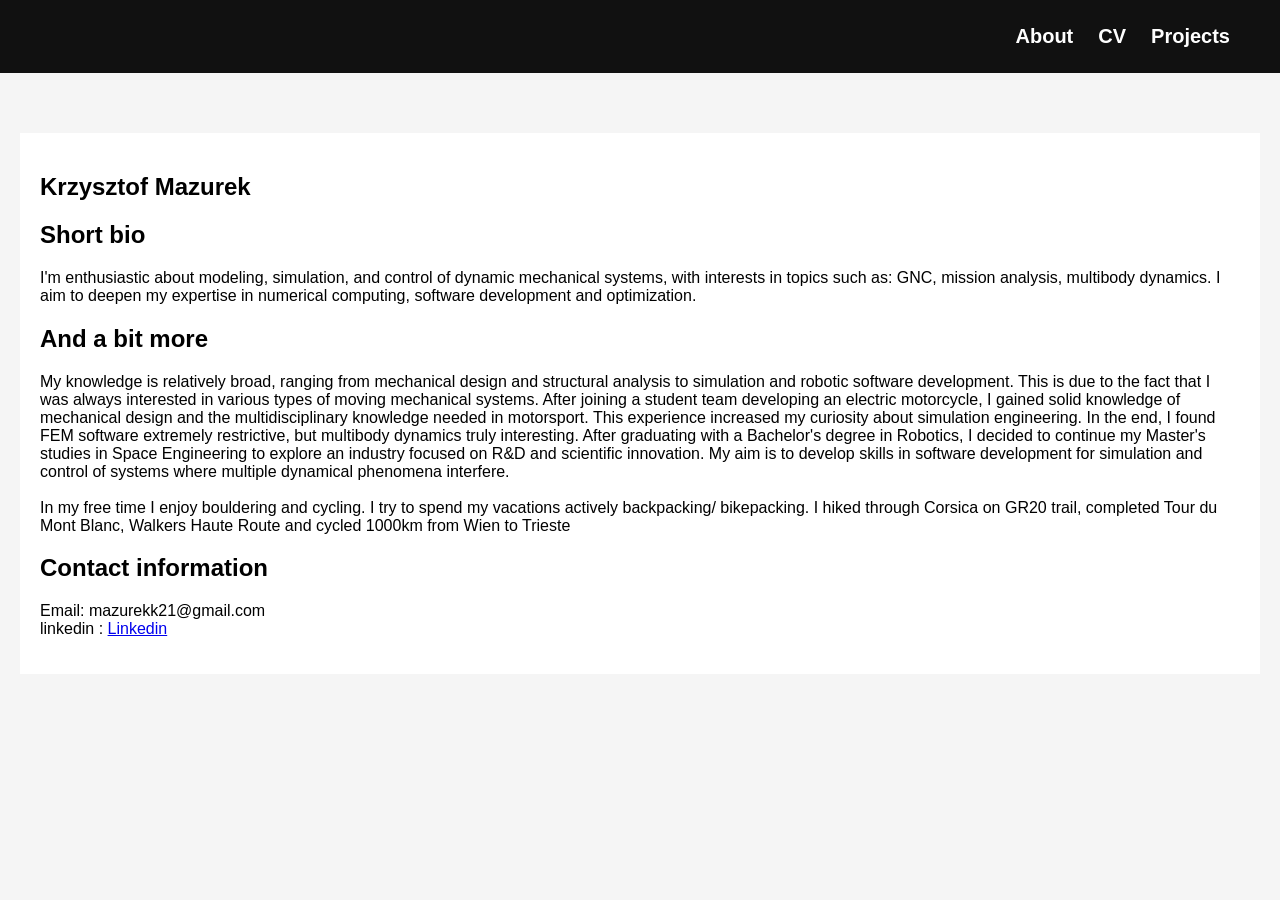
==== index.html @ 36727c9b "Last edit of today" ====
<!DOCTYPE html>
<html>
<head>
    <title>Krzysztof Mazurek</title>
    <link rel="stylesheet" href="style.css">
</head>
<body>

<nav>
    <a href="index.html">About</a>
    <a href="cv.html">CV</a>
    <a href="projects.html">Projects</a>
</nav>

<section>
    <h1>Krzysztof Mazurek</h1>

    <h2>Short bio</h2>
    <p>I'm enthusiastic about modeling, simulation, and control of dynamic mechanical systems, with interests in topics
    such as: GNC, mission analysis, multibody dynamics. I aim to deepen my expertise in numerical computing,
    software development and optimization.</p>
   
    <h2>And a bit more</h2>
    <p>My knowledge is relatively broad, ranging from mechanical design and structural analysis to simulation and robotic software development. 
        This is due to the fact that I was always interested in various types of moving mechanical systems. After joining a student team developing an electric motorcycle,
         I gained solid knowledge of mechanical design and the multidisciplinary knowledge needed in motorsport. This experience increased my curiosity about simulation engineering. 
         In the end, I found FEM software extremely restrictive, but multibody dynamics truly interesting. After graduating with a Bachelor's degree in Robotics, I decided to continue 
         my Master's studies in Space Engineering to explore an industry focused on R&D and scientific innovation. My aim is to develop skills in software development for simulation 
         and control of systems where multiple dynamical phenomena interfere. <br> <br>
         
         In my free time I enjoy bouldering and cycling. I try to spend my vacations actively backpacking/ bikepacking. I hiked through Corsica on GR20 trail, completed Tour du Mont Blanc, 
         Walkers Haute Route and cycled 1000km from Wien to Trieste
        
        
        </p>

    <h2>Contact information</h2>
    <p> 
        Email: mazurekk21@gmail.com <br>
        linkedin : 
        <a href="https://www.linkedin.com/in/krzysztof-mazurek-030470272/">Linkedin</a>


    </p>


</section>

</body>
</html>
---- style.css ----
body {
    margin: 0;
    font-family: Arial, Helvetica, sans-serif;
    background: #f5f5f5;
}

nav {
    background: #111;
    padding: 25px;
    display: flex;          
    justify-content: flex-end; 
}

nav a {
    color: white;
    margin-right: 25px;
    text-decoration: none;
    font-weight: bold;
    font-size: 20px; 
}

nav a:hover {
    opacity: 0.7;
}

section {
    max-width: 1200px;
    margin: 60px auto;
    padding: 20px;
    background: white;
}


details {
    margin-bottom: 15px;
    border: 1px solid #ccc;
    padding: 5px 10px;
    border-radius: 6px;
    background-color: #f9f9f9;
}

summary {
    font-size: 18px;
    font-weight: bold;
    cursor: pointer;
    padding: 5px 0;
}

iframe {
    margin-top: 10px;
    border: 1px solid #ddd;
    border-radius: 4px;
}
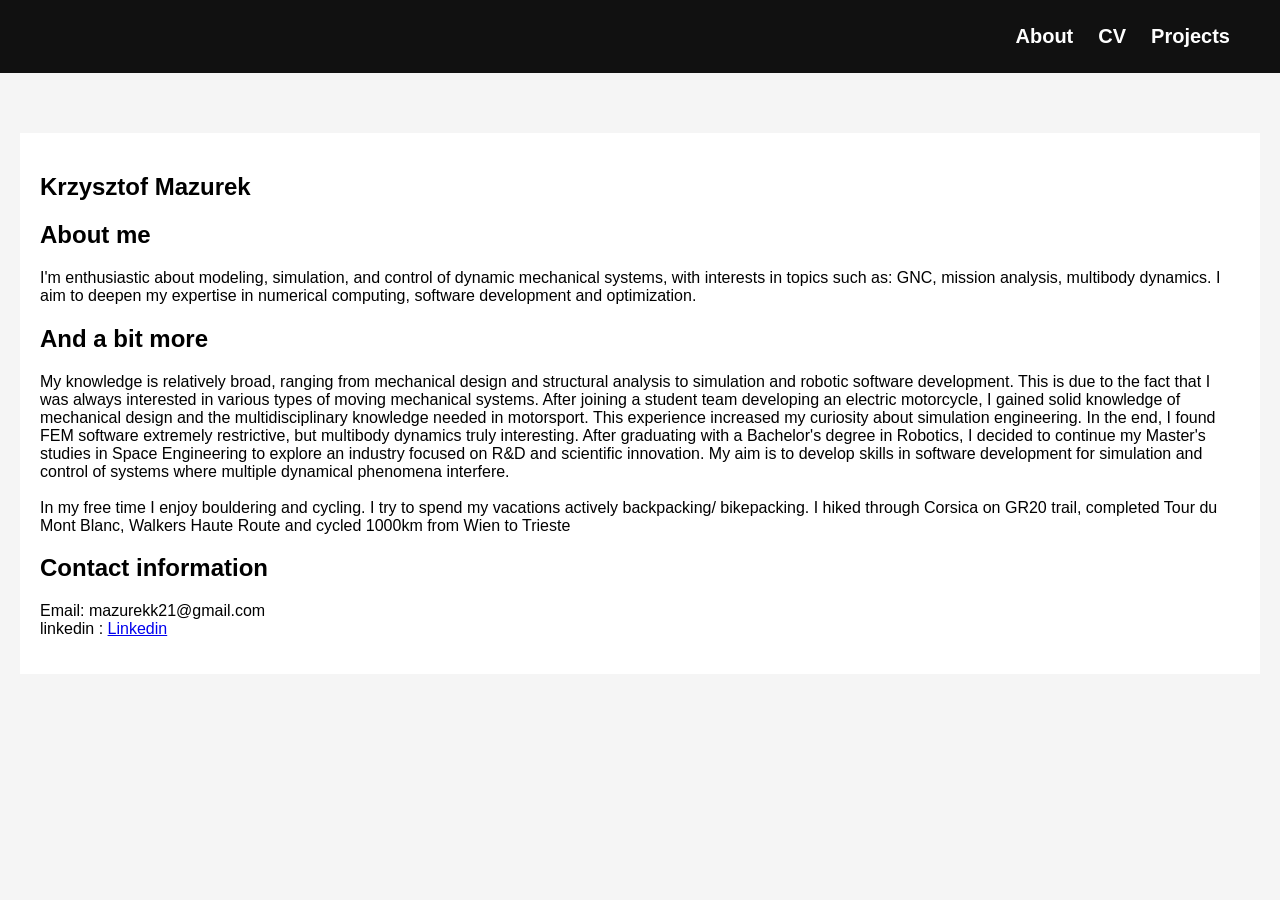
==== commit ec3cc85d: "Last" ====
--- a/index.html
+++ b/index.html
@@ -15,7 +15,7 @@
 <section>
     <h1>Krzysztof Mazurek</h1>
 
-    <h2>Short bio</h2>
+    <h2>About me</h2>
     <p>I'm enthusiastic about modeling, simulation, and control of dynamic mechanical systems, with interests in topics
     such as: GNC, mission analysis, multibody dynamics. I aim to deepen my expertise in numerical computing,
     software development and optimization.</p>
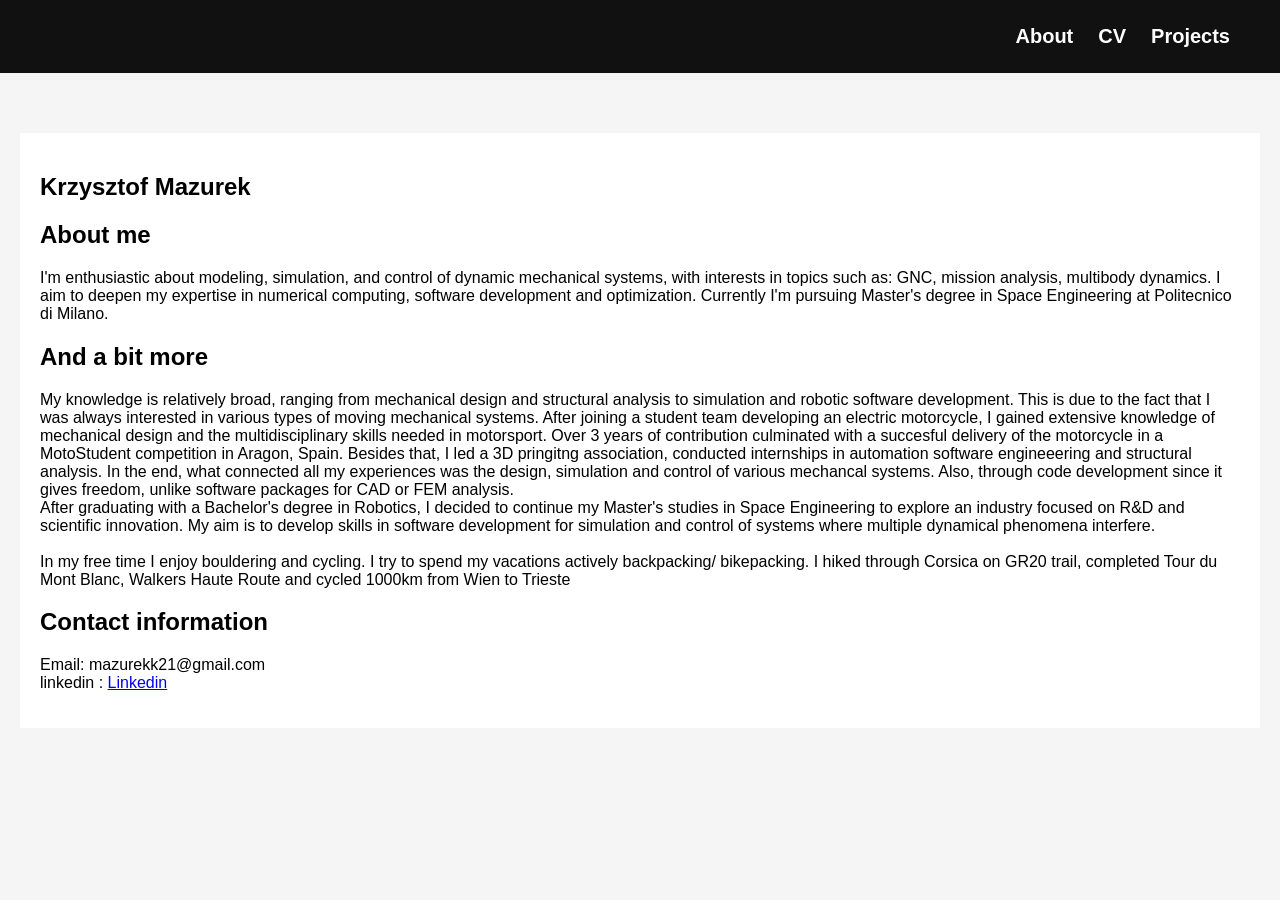
==== commit 25b8a18c: "Projects and about ubdate" ====
--- a/index.html
+++ b/index.html
@@ -18,15 +18,18 @@
     <h2>About me</h2>
     <p>I'm enthusiastic about modeling, simulation, and control of dynamic mechanical systems, with interests in topics
     such as: GNC, mission analysis, multibody dynamics. I aim to deepen my expertise in numerical computing,
-    software development and optimization.</p>
+    software development and optimization. Currently I'm pursuing Master's degree in Space Engineering at Politecnico di Milano.</p>
    
     <h2>And a bit more</h2>
     <p>My knowledge is relatively broad, ranging from mechanical design and structural analysis to simulation and robotic software development. 
         This is due to the fact that I was always interested in various types of moving mechanical systems. After joining a student team developing an electric motorcycle,
-         I gained solid knowledge of mechanical design and the multidisciplinary knowledge needed in motorsport. This experience increased my curiosity about simulation engineering. 
-         In the end, I found FEM software extremely restrictive, but multibody dynamics truly interesting. After graduating with a Bachelor's degree in Robotics, I decided to continue 
-         my Master's studies in Space Engineering to explore an industry focused on R&D and scientific innovation. My aim is to develop skills in software development for simulation 
-         and control of systems where multiple dynamical phenomena interfere. <br> <br>
+         I gained extensive knowledge of mechanical design and the multidisciplinary skills needed in motorsport. Over 3 years of contribution culminated with a succesful delivery of
+         the motorcycle in a MotoStudent competition in Aragon, Spain. Besides that, I led a 3D pringitng association, conducted internships in automation software engineeering and 
+         structural analysis. In the end, what connected all my experiences was the design, simulation and control of various mechancal systems. Also, through code development since it 
+         gives freedom, unlike software packages for CAD or FEM analysis. <br>
+         
+         After graduating with a Bachelor's degree in Robotics, I decided to continue my Master's studies in Space Engineering to explore an industry focused on R&D and scientific innovation. 
+         My aim is to develop skills in software development for simulation and control of systems where multiple dynamical phenomena interfere. <br> <br>
          
          In my free time I enjoy bouldering and cycling. I try to spend my vacations actively backpacking/ bikepacking. I hiked through Corsica on GR20 trail, completed Tour du Mont Blanc, 
          Walkers Haute Route and cycled 1000km from Wien to Trieste
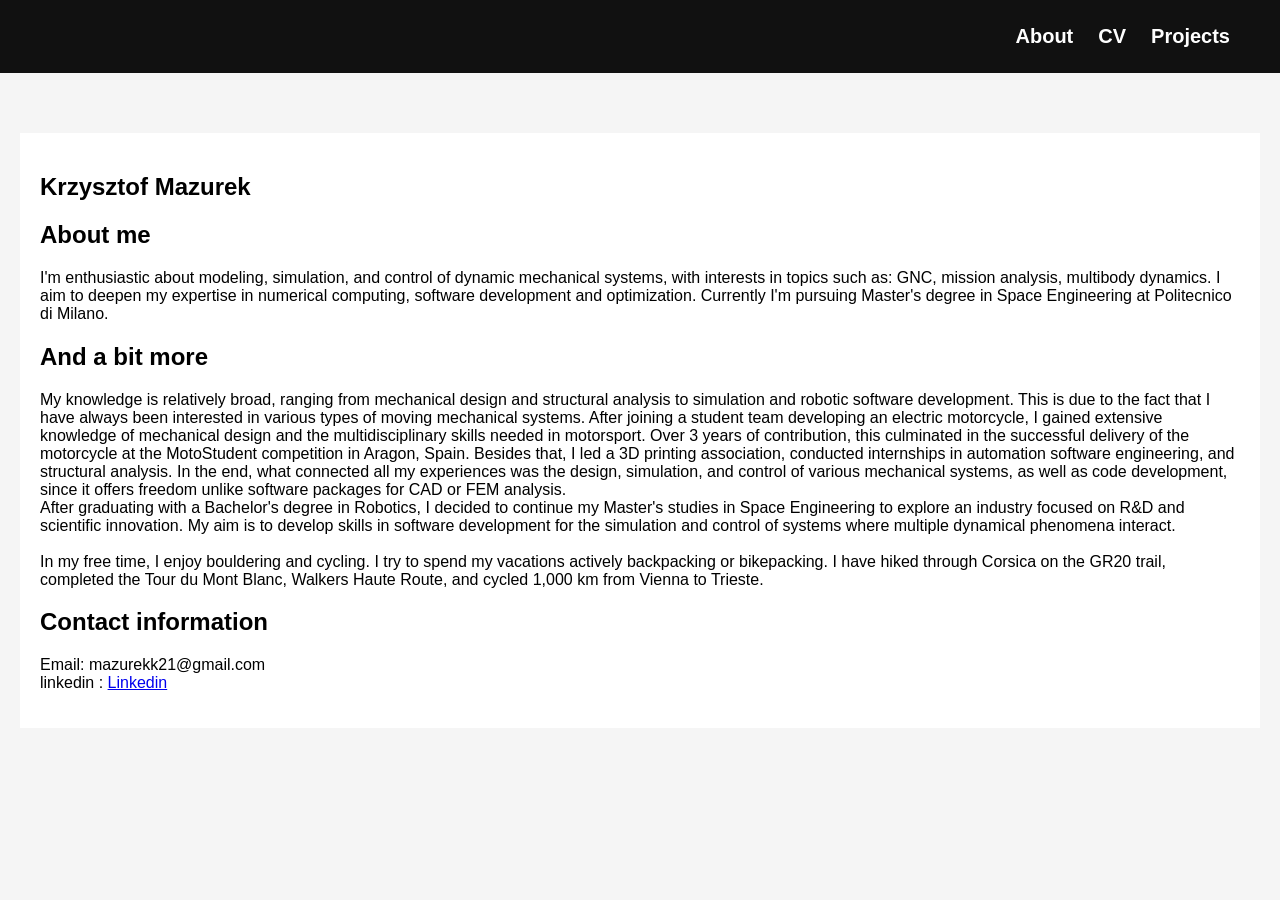
==== commit 53b02d70: "Grammar correct" ====
--- a/index.html
+++ b/index.html
@@ -21,21 +21,20 @@
     software development and optimization. Currently I'm pursuing Master's degree in Space Engineering at Politecnico di Milano.</p>
    
     <h2>And a bit more</h2>
-    <p>My knowledge is relatively broad, ranging from mechanical design and structural analysis to simulation and robotic software development. 
-        This is due to the fact that I was always interested in various types of moving mechanical systems. After joining a student team developing an electric motorcycle,
-         I gained extensive knowledge of mechanical design and the multidisciplinary skills needed in motorsport. Over 3 years of contribution culminated with a succesful delivery of
-         the motorcycle in a MotoStudent competition in Aragon, Spain. Besides that, I led a 3D pringitng association, conducted internships in automation software engineeering and 
-         structural analysis. In the end, what connected all my experiences was the design, simulation and control of various mechancal systems. Also, through code development since it 
-         gives freedom, unlike software packages for CAD or FEM analysis. <br>
-         
-         After graduating with a Bachelor's degree in Robotics, I decided to continue my Master's studies in Space Engineering to explore an industry focused on R&D and scientific innovation. 
-         My aim is to develop skills in software development for simulation and control of systems where multiple dynamical phenomena interfere. <br> <br>
-         
-         In my free time I enjoy bouldering and cycling. I try to spend my vacations actively backpacking/ bikepacking. I hiked through Corsica on GR20 trail, completed Tour du Mont Blanc, 
-         Walkers Haute Route and cycled 1000km from Wien to Trieste
-        
-        
-        </p>
+    <p>
+    My knowledge is relatively broad, ranging from mechanical design and structural analysis to simulation and robotic software development.
+    This is due to the fact that I have always been interested in various types of moving mechanical systems. After joining a student team developing an electric motorcycle,
+    I gained extensive knowledge of mechanical design and the multidisciplinary skills needed in motorsport. Over 3 years of contribution, this culminated in the successful delivery
+    of the motorcycle at the MotoStudent competition in Aragon, Spain. Besides that, I led a 3D printing association, conducted internships in automation software engineering,
+    and structural analysis. In the end, what connected all my experiences was the design, simulation, and control of various mechanical systems, as well as code development,
+    since it offers freedom unlike software packages for CAD or FEM analysis. <br>
+
+    After graduating with a Bachelor's degree in Robotics, I decided to continue my Master's studies in Space Engineering to explore an industry focused on R&D and scientific innovation.
+    My aim is to develop skills in software development for the simulation and control of systems where multiple dynamical phenomena interact. <br> <br>
+
+    In my free time, I enjoy bouldering and cycling. I try to spend my vacations actively backpacking or bikepacking. I have hiked through Corsica on the GR20 trail, completed the Tour du Mont Blanc,
+    Walkers Haute Route, and cycled 1,000 km from Vienna to Trieste.
+</p>
 
     <h2>Contact information</h2>
     <p> 
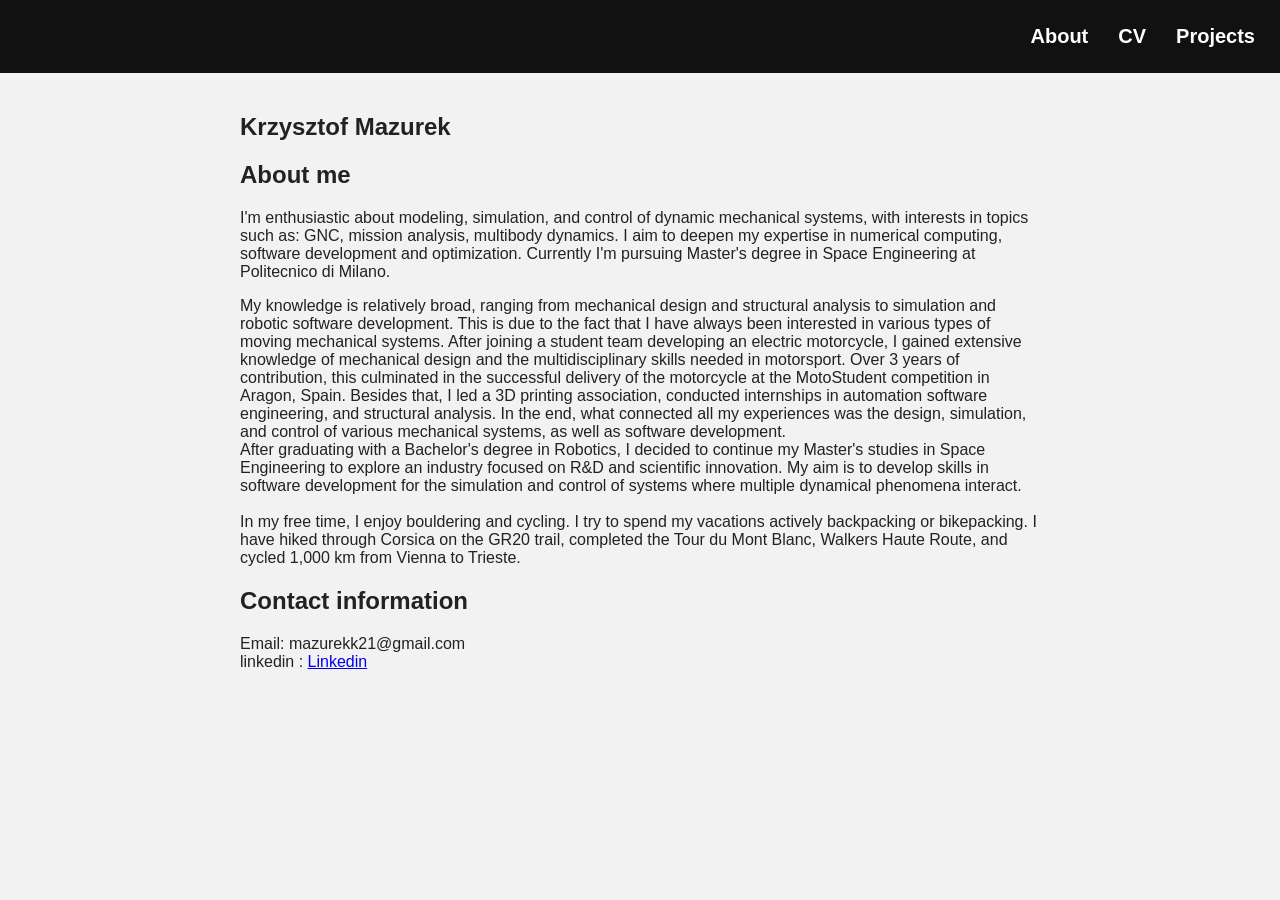
==== commit bec4bb5f: "updated fully" ====
--- a/index.html
+++ b/index.html
@@ -12,7 +12,7 @@
     <a href="projects.html">Projects</a>
 </nav>
 
-<section>
+<section class="about-page">
     <h1>Krzysztof Mazurek</h1>
 
     <h2>About me</h2>
@@ -20,14 +20,13 @@
     such as: GNC, mission analysis, multibody dynamics. I aim to deepen my expertise in numerical computing,
     software development and optimization. Currently I'm pursuing Master's degree in Space Engineering at Politecnico di Milano.</p>
    
-    <h2>And a bit more</h2>
+    <!-- <h2>And a bit more</h2> -->
     <p>
     My knowledge is relatively broad, ranging from mechanical design and structural analysis to simulation and robotic software development.
     This is due to the fact that I have always been interested in various types of moving mechanical systems. After joining a student team developing an electric motorcycle,
     I gained extensive knowledge of mechanical design and the multidisciplinary skills needed in motorsport. Over 3 years of contribution, this culminated in the successful delivery
     of the motorcycle at the MotoStudent competition in Aragon, Spain. Besides that, I led a 3D printing association, conducted internships in automation software engineering,
-    and structural analysis. In the end, what connected all my experiences was the design, simulation, and control of various mechanical systems, as well as code development,
-    since it offers freedom unlike software packages for CAD or FEM analysis. <br>
+    and structural analysis. In the end, what connected all my experiences was the design, simulation, and control of various mechanical systems, as well as software development. <br>
 
     After graduating with a Bachelor's degree in Robotics, I decided to continue my Master's studies in Space Engineering to explore an industry focused on R&D and scientific innovation.
     My aim is to develop skills in software development for the simulation and control of systems where multiple dynamical phenomena interact. <br> <br>
--- a/style.css
+++ b/style.css
@@ -1,53 +1,175 @@
 body {
     margin: 0;
     font-family: Arial, Helvetica, sans-serif;
-    background: #f5f5f5;
+    background: #f2f2f2;
+    color: #222;
 }
+
+.about-page {
+    max-width: 800px;   /* Adjust as needed */
+    margin: 40px auto;
+    padding: 0 20px;
+}
+
+/* .cv-page {
+    max-width: 1000px;   /* Adjust as needed */
+    margin: 40px auto;
+    padding: 0 20px;
+} */
+
+
+.cv-page {
+    max-width: 1000px;
+    margin: 40px auto;
+    padding: 0 20px;
+}
+
+.cv-page iframe {
+    width: 75%;
+    height: 80vh; /* adjust this */
+    border: none;
+    display: block;
+    margin: 0 auto;
+}
+
+
+/* Navigation */
 
 nav {
     background: #111;
     padding: 25px;
-    display: flex;          
-    justify-content: flex-end; 
+    display: flex;
+    justify-content: flex-end;
+    position: sticky;
+    top: 0;
+    z-index: 10;
 }
 
 nav a {
     color: white;
-    margin-right: 25px;
+    margin-left: 30px;
     text-decoration: none;
     font-weight: bold;
-    font-size: 20px; 
+    font-size: 20px;
 }
 
 nav a:hover {
     opacity: 0.7;
 }
 
-section {
-    max-width: 1200px;
-    margin: 60px auto;
-    padding: 20px;
-    background: white;
+
+/* Main container */
+
+.projects {
+    width: 100%;
 }
 
 
-details {
-    margin-bottom: 15px;
-    border: 1px solid #ccc;
-    padding: 5px 10px;
-    border-radius: 6px;
-    background-color: #f9f9f9;
+/* Individual project */
+
+.project {
+    min-height: 38vh;
+    background: white;
+    margin: 25px 0;
+    padding: 30px;
+
+    display: flex;
+    gap: 40px;
+    align-items: center;
+
+    box-sizing: border-box;
 }
 
-summary {
-    font-size: 18px;
-    font-weight: bold;
-    cursor: pointer;
-    padding: 5px 0;
+
+/* Left description */
+
+.description {
+    flex: 0 0 35%;
 }
 
-iframe {
-    margin-top: 10px;
-    border: 1px solid #ddd;
-    border-radius: 4px;
+
+.description h2 {
+    margin-top: 0;
+    font-size: 28px;
+}
+
+
+.description p {
+    font-size: 17px;
+    line-height: 1.5;
+}
+
+
+.description a {
+    color: #0066cc;
+    font-weight: bold;
+    text-decoration: none;
+}
+
+
+.description a:hover {
+    text-decoration: underline;
+}
+
+
+/* Media area */
+
+.media-container {
+    flex: 1;
+
+    display: flex;
+    gap: 20px;
+
+    overflow-x: auto;
+    padding: 10px;
+
+    scroll-behavior: smooth;
+}
+
+
+/* scrollbar */
+
+.media-container::-webkit-scrollbar {
+    height: 10px;
+}
+
+.media-container::-webkit-scrollbar-thumb {
+    background: #888;
+    border-radius: 5px;
+}
+
+
+/* Images and videos */
+
+.media-container img,
+.media-container video {
+
+    height: 300px;
+    width: auto;
+
+    border-radius: 8px;
+    border: 1px solid #ccc;
+
+    flex-shrink: 0;
+}
+
+
+/* Mobile */
+
+@media(max-width: 900px) {
+
+    .project {
+        flex-direction: column;
+        align-items: stretch;
+    }
+
+    .description {
+        flex: none;
+    }
+
+    .media-container img,
+    .media-container video {
+        height: 220px;
+    }
+
 }
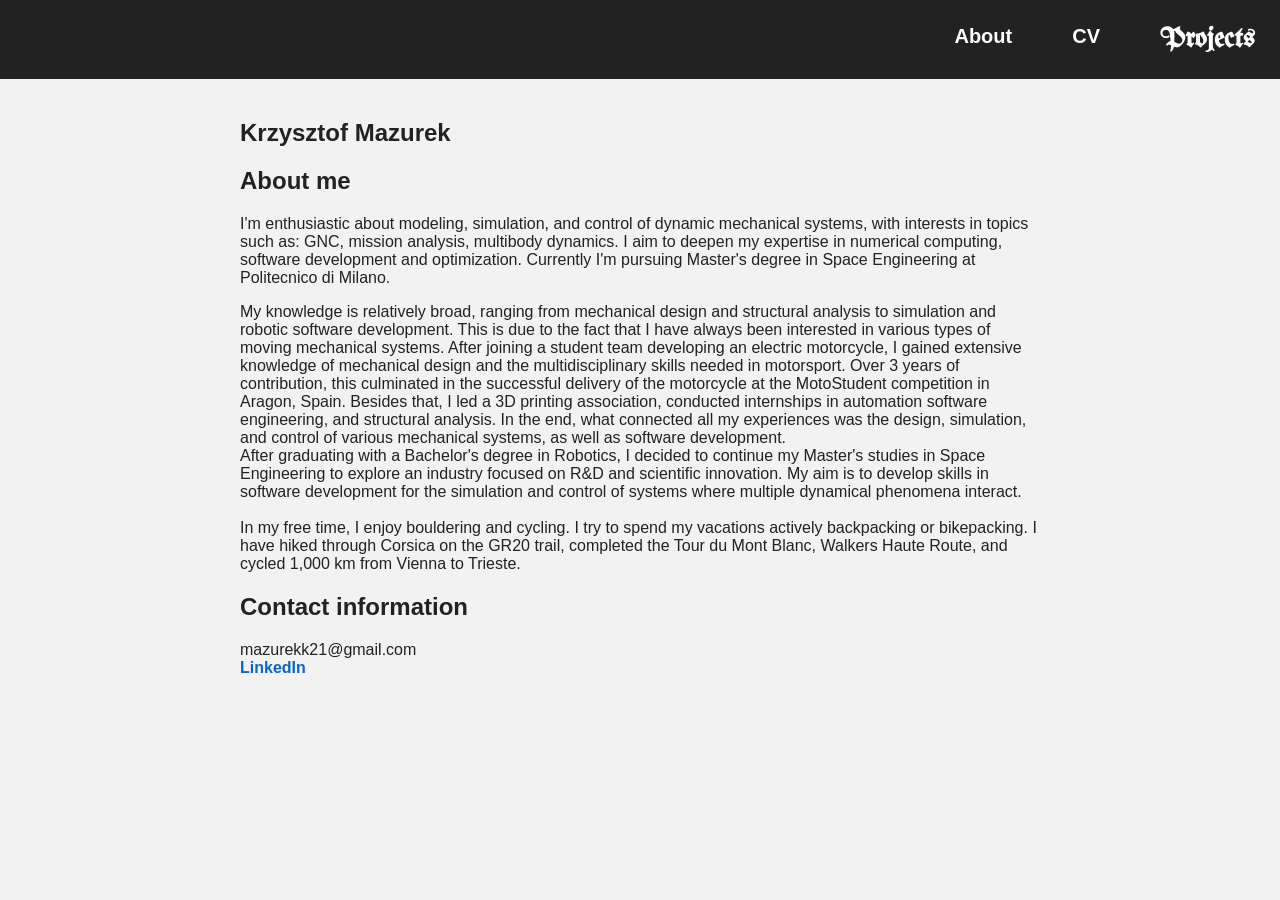
==== commit d392a25f: "Fonts change etc" ====
--- a/index.html
+++ b/index.html
@@ -3,13 +3,14 @@
 <head>
     <title>Krzysztof Mazurek</title>
     <link rel="stylesheet" href="style.css">
-</head>
+    <link href="https://fonts.googleapis.com/css2?family=UnifrakturMaguntia&display=swap" rel="stylesheet"></head>
 <body>
 
 <nav>
     <a href="index.html">About</a>
     <a href="cv.html">CV</a>
-    <a href="projects.html">Projects</a>
+    <!-- <a href="projects.html">Projects</a> -->
+    <a href="projects.html" class="gothic">Projects</a>
 </nav>
 
 <section class="about-page">
@@ -37,9 +38,9 @@
 
     <h2>Contact information</h2>
     <p> 
-        Email: mazurekk21@gmail.com <br>
-        linkedin : 
-        <a href="https://www.linkedin.com/in/krzysztof-mazurek-030470272/">Linkedin</a>
+        mazurekk21@gmail.com <br>
+        <!-- <a href="https://www.linkedin.com/in/krzysztof-mazurek-030470272/">Linkedin </a> -->
+         <a class="linkedin" href="https://www.linkedin.com/in/krzysztof-mazurek-030470272/">LinkedIn</a>
 
 
     </p>
--- a/style.css
+++ b/style.css
@@ -15,7 +15,9 @@
     max-width: 1000px;   /* Adjust as needed */
     margin: 40px auto;
     padding: 0 20px;
-} */
+} 
+*/
+
 
 
 .cv-page {
@@ -36,7 +38,7 @@
 /* Navigation */
 
 nav {
-    background: #111;
+    background: #222222;
     padding: 25px;
     display: flex;
     justify-content: flex-end;
@@ -48,9 +50,15 @@
 nav a {
     color: white;
     margin-left: 30px;
-    text-decoration: none;
     font-weight: bold;
     font-size: 20px;
+    margin-left: 60px;           
+    text-decoration: none; /* Add this */  
+}
+
+.gothic {
+    font-family: "UnifrakturMaguntia", cursive;
+    font-size: 28px;
 }
 
 nav a:hover {
@@ -91,12 +99,15 @@
 .description h2 {
     margin-top: 0;
     font-size: 28px;
+    background: rgb(224, 224, 224);
+
 }
 
 
 .description p {
-    font-size: 17px;
+    font-size: 17px;    
     line-height: 1.5;
+    
 }
 
 
@@ -104,6 +115,7 @@
     color: #0066cc;
     font-weight: bold;
     text-decoration: none;
+    
 }
 
 
@@ -111,6 +123,16 @@
     text-decoration: underline;
 }
 
+
+.linkedin {
+    color: #0a66c2;        /* LinkedIn blue */
+    font-weight: bold;
+    text-decoration: none;
+}
+
+.linkedin:hover {
+    text-decoration: underline;
+}
 
 /* Media area */
 
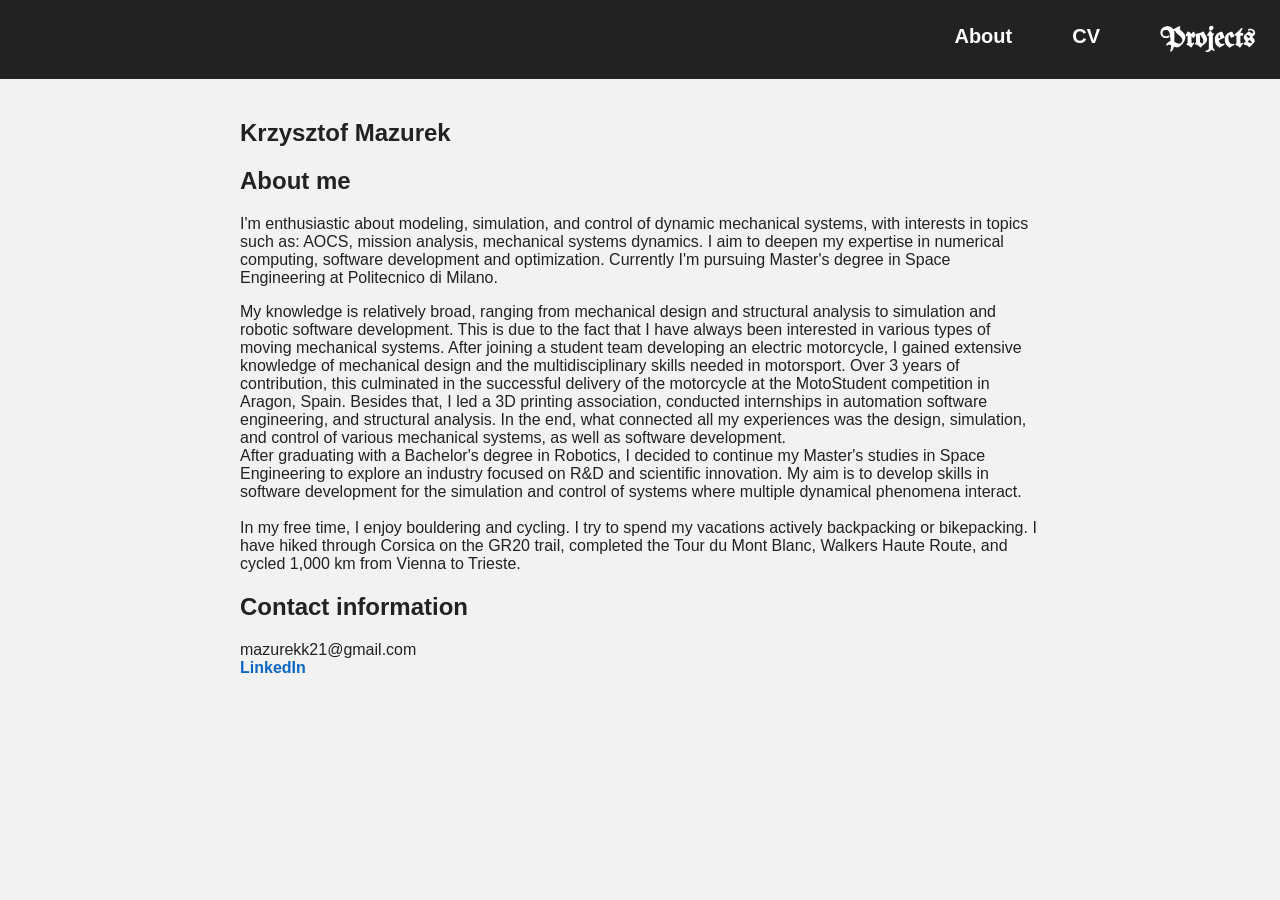
==== commit c20cc60d: "CV update" ====
--- a/index.html
+++ b/index.html
@@ -18,8 +18,8 @@
 
     <h2>About me</h2>
     <p>I'm enthusiastic about modeling, simulation, and control of dynamic mechanical systems, with interests in topics
-    such as: GNC, mission analysis, multibody dynamics. I aim to deepen my expertise in numerical computing,
-    software development and optimization. Currently I'm pursuing Master's degree in Space Engineering at Politecnico di Milano.</p>
+such as: AOCS, mission analysis, mechanical systems dynamics. I aim to deepen my expertise in numerical
+computing, software development and optimization. Currently I'm pursuing Master's degree in Space Engineering at Politecnico di Milano.</p>
    
     <!-- <h2>And a bit more</h2> -->
     <p>
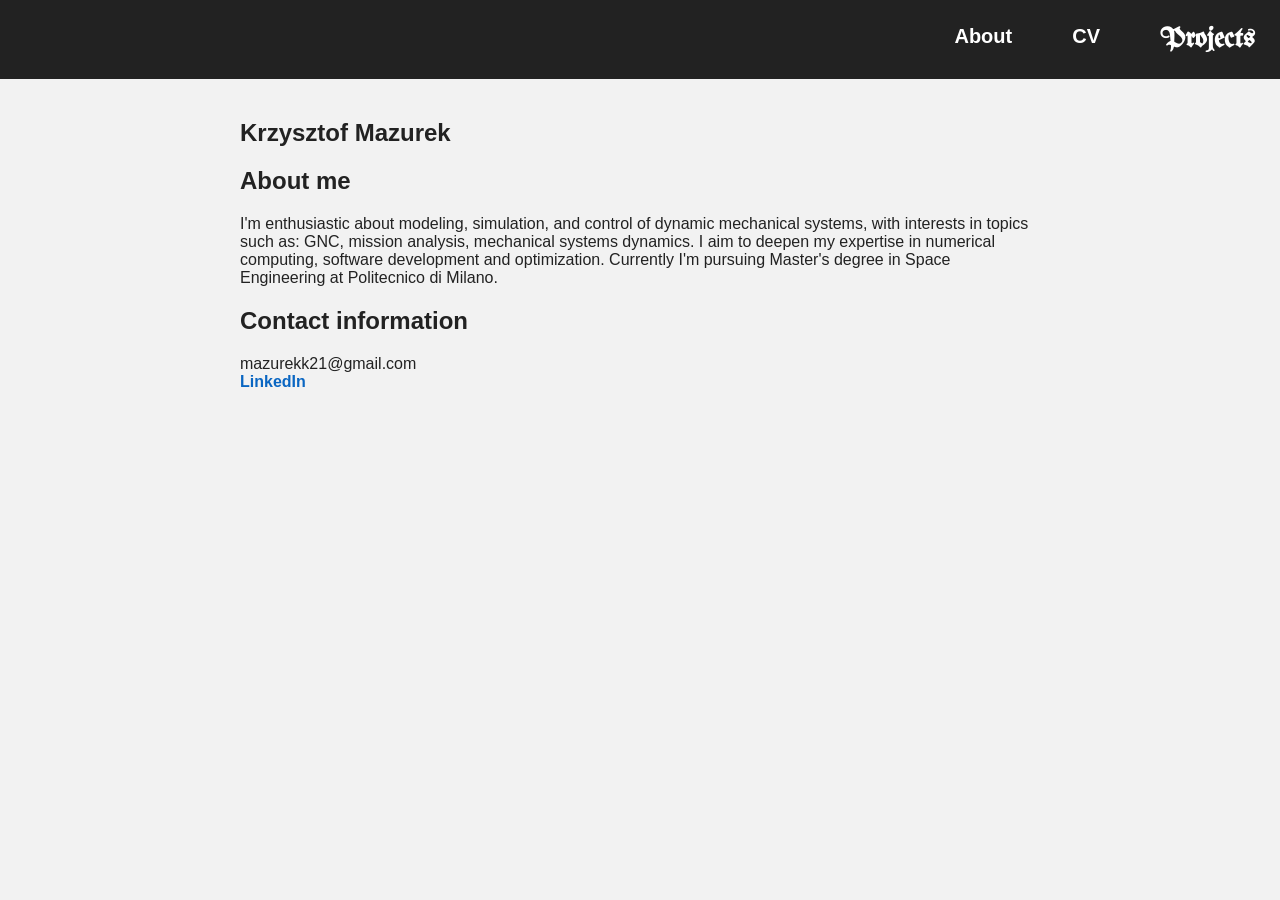
==== commit a954d053: "bio update" ====
--- a/index.html
+++ b/index.html
@@ -18,10 +18,10 @@
 
     <h2>About me</h2>
     <p>I'm enthusiastic about modeling, simulation, and control of dynamic mechanical systems, with interests in topics
-such as: AOCS, mission analysis, mechanical systems dynamics. I aim to deepen my expertise in numerical
+such as: GNC, mission analysis, mechanical systems dynamics. I aim to deepen my expertise in numerical
 computing, software development and optimization. Currently I'm pursuing Master's degree in Space Engineering at Politecnico di Milano.</p>
    
-    <!-- <h2>And a bit more</h2> -->
+    <!-- <h2>And a bit more</h2>
     <p>
     My knowledge is relatively broad, ranging from mechanical design and structural analysis to simulation and robotic software development.
     This is due to the fact that I have always been interested in various types of moving mechanical systems. After joining a student team developing an electric motorcycle,
@@ -34,7 +34,7 @@
 
     In my free time, I enjoy bouldering and cycling. I try to spend my vacations actively backpacking or bikepacking. I have hiked through Corsica on the GR20 trail, completed the Tour du Mont Blanc,
     Walkers Haute Route, and cycled 1,000 km from Vienna to Trieste.
-</p>
+</p> -->
 
     <h2>Contact information</h2>
     <p> 
